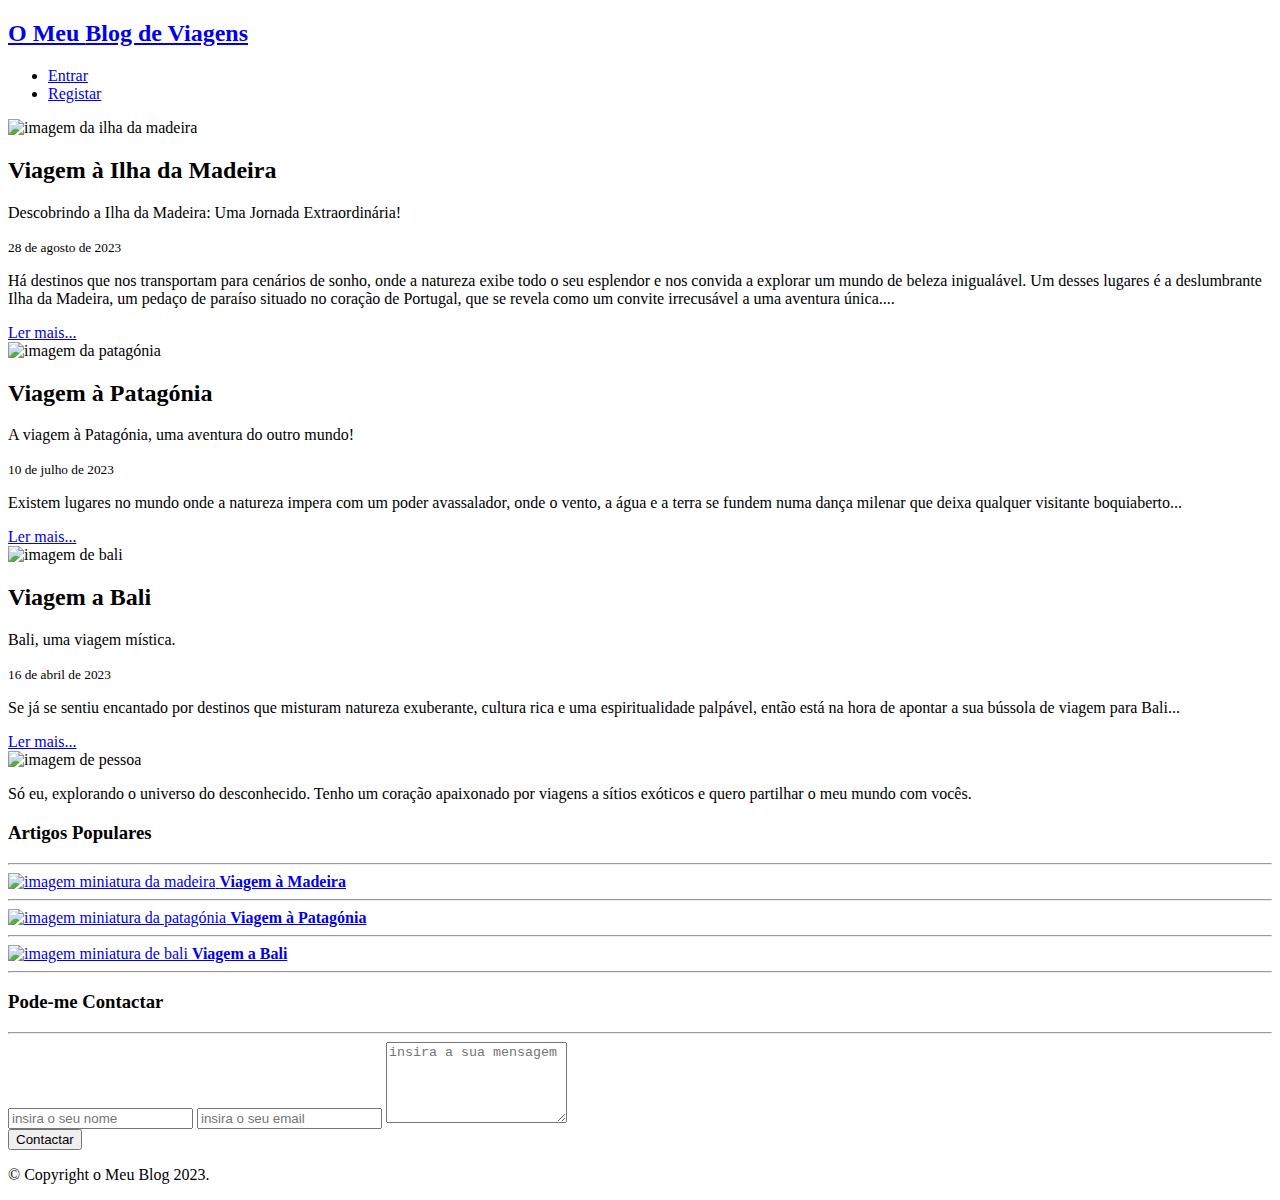
==== index.html @ a6da042d "Add files via upload" ====
<!DOCTYPE html>
<html lang="en">

<head>
    <meta charset="UTF-8">
    <meta name="viewport" content="width=device-width, initial-scale=1.0">
    <title>O Meu Blog</title>
    <link rel="stylesheet" href="css/style.css">
</head>

<body>
    <header>
        <h2><a href="index.html">O Meu <span class="mudar-cor">Blog de Viagens</span></a></h2>
        <nav>
            <ul>
                <li><a href="entrar.html">Entrar</a></li>
                <li><a href="registar.html">Registar</a></li>
            </ul>
        </nav>
    </header>

    <main class="conteiner">
        <section class="esquerda">

            <article>
                <img src="img/madeira.jpg" alt="imagem da ilha da madeira">

                <div class="texto">
                    <h2>Viagem à Ilha da Madeira</h2>

                    <p class="subtitulo">Descobrindo a Ilha da Madeira: Uma Jornada Extraordinária!</p>

                    <p><small>28 de agosto de 2023</small></p>

                    <p class="descricao">Há destinos que nos transportam para cenários de sonho, onde a natureza exibe
                        todo o seu esplendor e nos convida a explorar um mundo de beleza inigualável. Um desses lugares
                        é a deslumbrante Ilha da Madeira, um pedaço de paraíso situado no coração de Portugal, que se
                        revela como um convite irrecusável a uma aventura única....</p>

                    <a href="articles/madeira.html" class="ler-mais">Ler mais...</a>
                </div>
            </article>

            <article>
                <img src="img/patagonia.jpg" alt="imagem da patagónia">

                <div class="texto">
                    <h2>Viagem à Patagónia</h2>

                    <p class="subtitulo">A viagem à Patagónia, uma aventura do outro mundo!</p>

                    <p><small>10 de julho de 2023</small></p>

                    <p class="descricao">Existem lugares no mundo onde a natureza impera com um poder avassalador, onde
                        o vento, a água e
                        a terra se fundem numa dança milenar que deixa qualquer visitante boquiaberto...</p>

                    <a href="articles/patagonia.html" class="ler-mais">Ler mais...</a>
                </div>
            </article>

            <article>
                <img src="img/bali.jpg" alt="imagem de bali">

                <div class="texto">
                    <h2>Viagem a Bali</h2>

                    <p class="subtitulo">Bali, uma viagem mística.</p>

                    <p><small>16 de abril de 2023</small></p>

                    <p class="descricao">Se já se sentiu encantado por destinos que misturam natureza exuberante,
                        cultura rica e uma espiritualidade palpável, então está na hora de apontar a sua bússola de
                        viagem para Bali...</p>

                    <a href="articles/bali.html" class="ler-mais">Ler mais...</a>
                </div>
            </article>

        </section>

        <section class="direita">
            <article>
                <img src="img/pessoa.jpg" alt="imagem de pessoa">

                <div class="texto">

                    <p class="descricao">Só eu, explorando o universo do desconhecido. Tenho um coração apaixonado por
                        viagens a sítios exóticos e quero partilhar o meu mundo com vocês.</p>
                </div>
            </article>

            <article class="texto">
                <h3>Artigos Populares</h3>

                <hr>

                <a class="link-artigos-populares" href="articles/patagonia.html">
                    <div class="alinhar-miniatura-texto">
                        <img class="miniatura" src="img/madeira.jpg" alt="imagem miniatura da madeira">

                        <span><strong>Viagem à Madeira</strong></span>
                    </div>
                </a>

                <hr>

                <a class="link-artigos-populares" href="articles/patagonia.html">
                    <div class="alinhar-miniatura-texto">
                        <img class="miniatura" src="img/patagonia.jpg" alt="imagem miniatura da patagónia">

                        <span><strong>Viagem à Patagónia</strong></span>
                    </div>
                </a>

                <hr>

                <a class="link-artigos-populares" href="articles/bali.html">
                    <div class="alinhar-miniatura-texto">
                        <img class="miniatura" src="img/bali.jpg" alt="imagem miniatura de bali">

                        <span><strong>Viagem a Bali</strong></span>
                    </div>
                </a>

                <hr>
            </article>

            <article class="texto">
                <h3>Pode-me Contactar</h3>
                <hr>
                <form action="index.html" method="POST" data-netlify="true">
                    <input type="text" name="nome" placeholder="insira o seu nome">
                    <input type="email" name="email" placeholder="insira o seu email">
                    <textarea rows="5" name="mensagem" placeholder="insira a sua mensagem"></textarea>
                    <div class="botao-centro">
                        <input class="ler-mais" type="submit" value="Contactar">
                    </div>
                </form>
            </article>

        </section>
    </main>

    <!-- RODAPÉ -->
    <footer>
        <p>&copy; Copyright o Meu Blog 2023.</p>
    </footer>
</body>

</html>
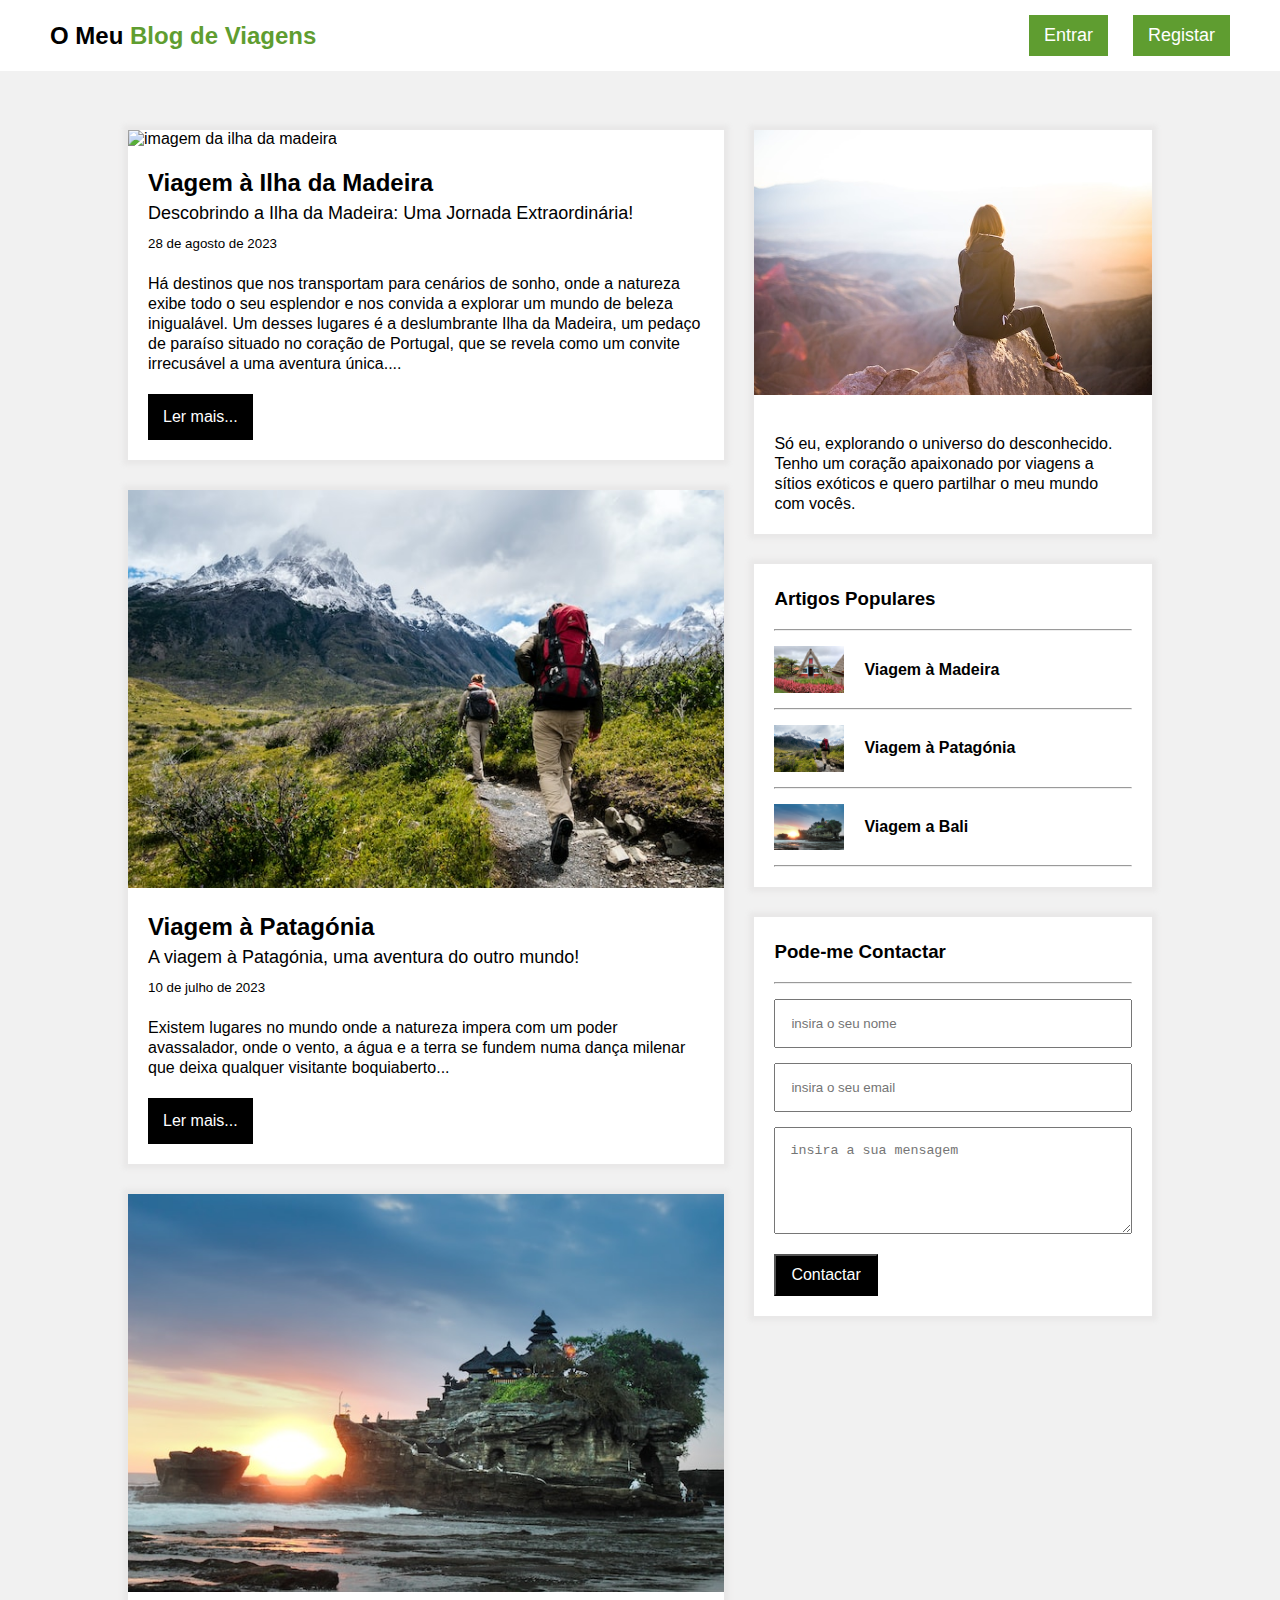
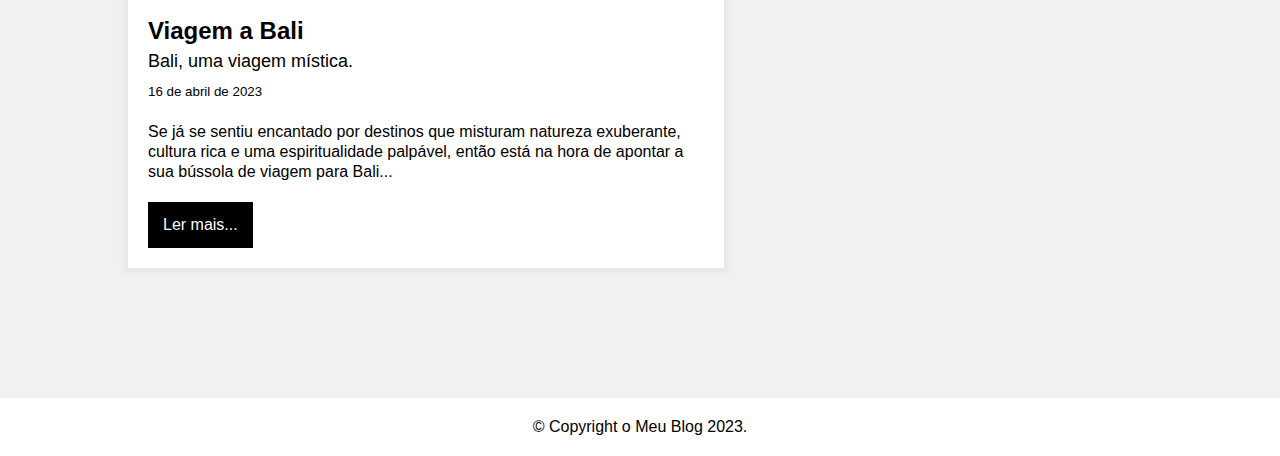
==== commit 05fa19b3: "Add files via upload" ====
--- a/index.html
+++ b/index.html
@@ -42,7 +42,7 @@
             </article>
 
             <article>
-                <img src="img/patagonia.jpg" alt="imagem da patagónia">
+                <img src="img/patagonia.png" alt="imagem da patagónia">
 
                 <div class="texto">
                     <h2>Viagem à Patagónia</h2>
@@ -60,7 +60,7 @@
             </article>
 
             <article>
-                <img src="img/bali.jpg" alt="imagem de bali">
+                <img src="img/bali.png" alt="imagem de bali">
 
                 <div class="texto">
                     <h2>Viagem a Bali</h2>
@@ -81,7 +81,7 @@
 
         <section class="direita">
             <article>
-                <img src="img/pessoa.jpg" alt="imagem de pessoa">
+                <img src="img/pessoa.png" alt="imagem de pessoa">
 
                 <div class="texto">
 
@@ -97,7 +97,7 @@
 
                 <a class="link-artigos-populares" href="articles/patagonia.html">
                     <div class="alinhar-miniatura-texto">
-                        <img class="miniatura" src="img/madeira.jpg" alt="imagem miniatura da madeira">
+                        <img class="miniatura" src="img/madeira.png" alt="imagem miniatura da madeira">
 
                         <span><strong>Viagem à Madeira</strong></span>
                     </div>
@@ -107,7 +107,7 @@
 
                 <a class="link-artigos-populares" href="articles/patagonia.html">
                     <div class="alinhar-miniatura-texto">
-                        <img class="miniatura" src="img/patagonia.jpg" alt="imagem miniatura da patagónia">
+                        <img class="miniatura" src="img/patagonia.png" alt="imagem miniatura da patagónia">
 
                         <span><strong>Viagem à Patagónia</strong></span>
                     </div>
@@ -117,7 +117,7 @@
 
                 <a class="link-artigos-populares" href="articles/bali.html">
                     <div class="alinhar-miniatura-texto">
-                        <img class="miniatura" src="img/bali.jpg" alt="imagem miniatura de bali">
+                        <img class="miniatura" src="img/bali.png" alt="imagem miniatura de bali">
 
                         <span><strong>Viagem a Bali</strong></span>
                     </div>
--- a/css/style.css
+++ b/css/style.css
@@ -0,0 +1,277 @@
+* {
+    margin: 0px;
+    padding: 0px;
+    box-sizing: border-box;
+}
+
+:root {
+    --cor-primaria: #fff;
+    --cor-secundaria: #000;
+}
+
+body {
+    background-color: #f1f1f1;
+    font-family: 'Segoe UI', Tahoma, Geneva, Verdana, sans-serif;
+}
+
+/* CABEÇALHO */
+header {
+    display: flex;
+    justify-content: space-between;
+    align-items: center;
+    background-color: var(--cor-primaria);
+    padding: 15px 50px;
+    position: fixed;
+    top: 0px;
+    left: 0px;
+    width: 100%;
+}
+
+header h2 a {
+    text-decoration: none;
+    color: var(--cor-secundaria);
+}
+
+.mudar-cor {
+    margin-left: 0px;
+    color: #5f9d30;
+}
+
+/* NAVEGAÇÃO */
+nav ul {
+    display: flex;
+    gap: 25px;
+    list-style: none;
+    font-size: 18px;
+}
+
+nav ul li a {
+    text-decoration: none;
+    color: var(--cor-primaria);
+}
+
+nav ul li a:hover {
+    color: #787878;
+}
+
+nav ul li {
+    background-color: #5f9d30;
+    padding: 10px 15px;
+    /* border-radius: 5px; */
+}
+
+/* nav ul li:first-child {
+    background-color: black;
+} */
+
+/* CORPO DO SITE */
+.conteiner {
+    width: 80%;
+    margin: 100px auto;
+    display: flex;
+}
+
+/* LATERAL ESQUERDA */
+.esquerda {
+    width: 60%;
+}
+
+/* ARTIGO */
+article {
+    background-color: var(--cor-primaria);
+    margin: 30px 0px;
+    /* box-shadow: 0px 3px 10px #8e8e8e33; */
+    /* box-shadow: 0.5rem 0.5rem black, -0.5rem -0.5rem #ccc; */
+    box-shadow: 0 0 5px 5px #e9e8e8;
+}
+
+img {
+    width: 100%;
+}
+
+.texto {
+    padding: 20px;
+    line-height: 30px;
+}
+
+.subtitulo {
+    font-size: 18px;
+}
+
+.descricao {
+    line-height: 20px;
+    margin-top: 15px;
+}
+
+.ler-mais {
+    /* o inline-block permite inserir margin no elemento*/
+    display: inline-block;
+    background-color: var(--cor-secundaria);
+    padding: 8px 15px;
+    margin-top: 20px;
+    text-decoration: none;
+    color: var(--cor-primaria);
+    /* animation: aumentar 2s ease; */
+}
+
+.ler-mais:hover {
+    animation: mudar-cor 2s ease infinite;
+}
+
+/* LATERAL DIREITA */
+.direita {
+    width: 40%;
+    margin-left: 30px;
+}
+
+article h3 {
+    margin-bottom: 15px;
+}
+
+.miniatura {
+    width: 70px;
+    /* border-radius: 50%; */
+}
+
+.alinhar-miniatura-texto {
+    display: flex;
+    align-items: center;
+    padding: 15px 0px;
+}
+
+.link-artigos-populares {
+    text-decoration: none;
+    color: var(--cor-secundaria);
+}
+
+span {
+    margin-left: 20px;
+}
+
+input[type="text"],
+input[type="email"],
+input[type="password"],
+textarea {
+    width: 100%;
+    margin-top: 15px;
+    padding: 15px;
+}
+
+input[type="submit"] {
+    background-color: var(--cor-secundaria);
+    color: var(--cor-primaria);
+    padding: 10px 15px;
+    font-size: 16px;
+    margin-top: 10px;
+    cursor: pointer;
+}
+
+/* RODAPÉ */
+
+footer {
+    position: absolute;
+    width: 100%;
+    background-color: var(--cor-primaria);
+    text-align: center;
+    padding: 20px;
+}
+
+/* PÁGINA ENTRAR */
+.conteiner-form {
+    width: 40%;
+    margin: 50px auto;
+    background-color: var(--cor-primaria);
+    padding: 20px;
+    box-shadow: 0 0 5px 5px #e9e8e8;
+    /* border: 1px solid black; */
+}
+
+.conteiner-form h2,
+.conteiner-form p {
+    text-align: center;
+}
+
+.conteiner-form p {
+    margin-top: 10px;
+    margin-bottom: 25px;
+}
+
+.conteiner-form form input {
+    margin-bottom: 15px;
+}
+
+.footer-form {
+    position: absolute;
+    width: 100%;
+    left: 0px;
+    bottom: 0px;
+    background-color: var(--cor-primaria);
+    text-align: center;
+    padding: 20px;
+}
+
+/* ARTIGOS */
+.centrar-artigo {
+    width: 60%;
+    margin: 0px auto;
+}
+
+/* ANIMAÇÕES */
+@keyframes aumentar {
+    0% {
+        transform: scale(0)
+    }
+
+    100% {
+        transform: scale(1)
+    }
+}
+
+@keyframes mudar-cor {
+    0% {
+        background-color: black;
+    }
+
+    50% {
+        background-color: white;
+        color: black;
+        outline: 1px solid black;
+    }
+
+    100% {
+        background-color: black;
+    }
+}
+
+@media (max-width:760px) {
+    header {
+        flex-direction: column;
+    }
+
+    header h2 {
+        margin-bottom: 25px;
+    }
+
+    nav ul li {
+        padding: 5px 10px;
+        width: 80px;
+        text-align: center;
+    }
+
+    .conteiner {
+        flex-direction: column;
+        margin-top: 130px;
+    }
+
+    .esquerda,
+    .centrar-artigo,
+    .conteiner-form {
+        width: 100%;
+    }
+
+    .direita {
+        width: 100%;
+        margin-left: 0px;
+    }
+
+}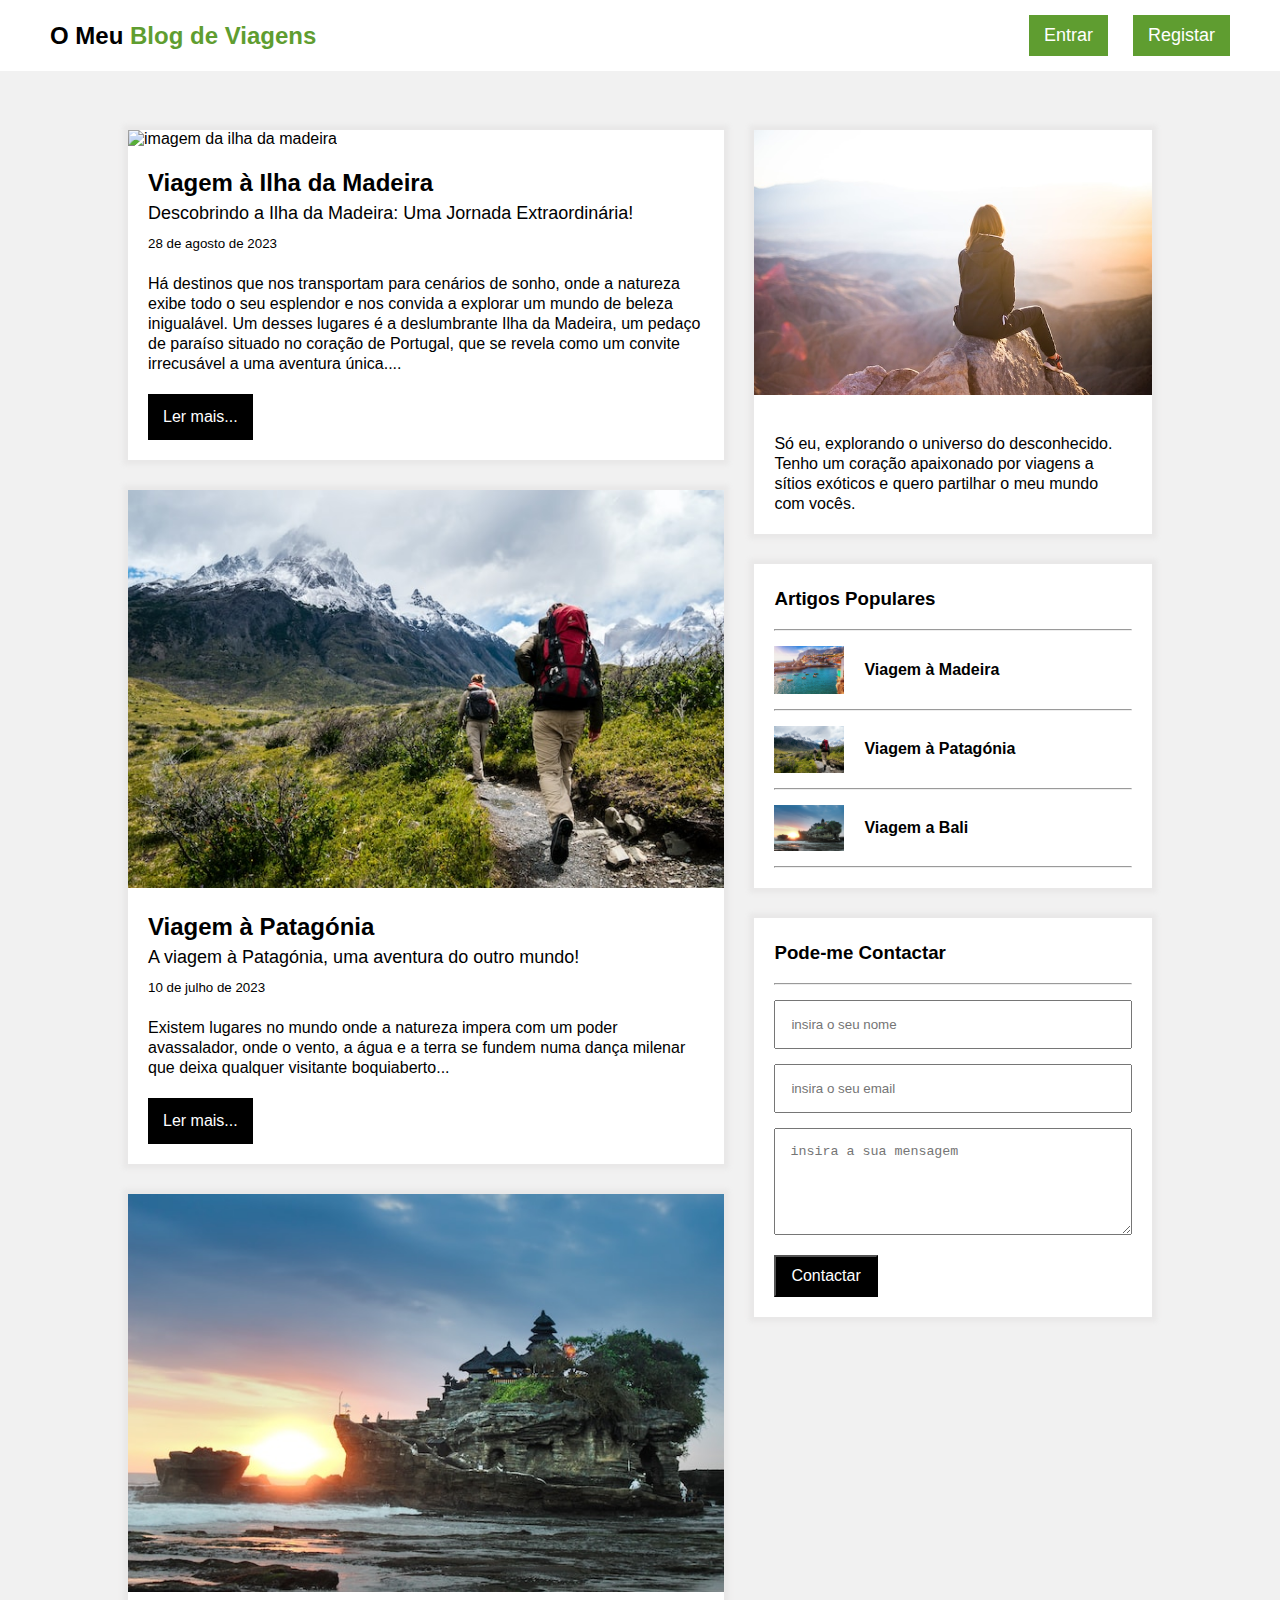
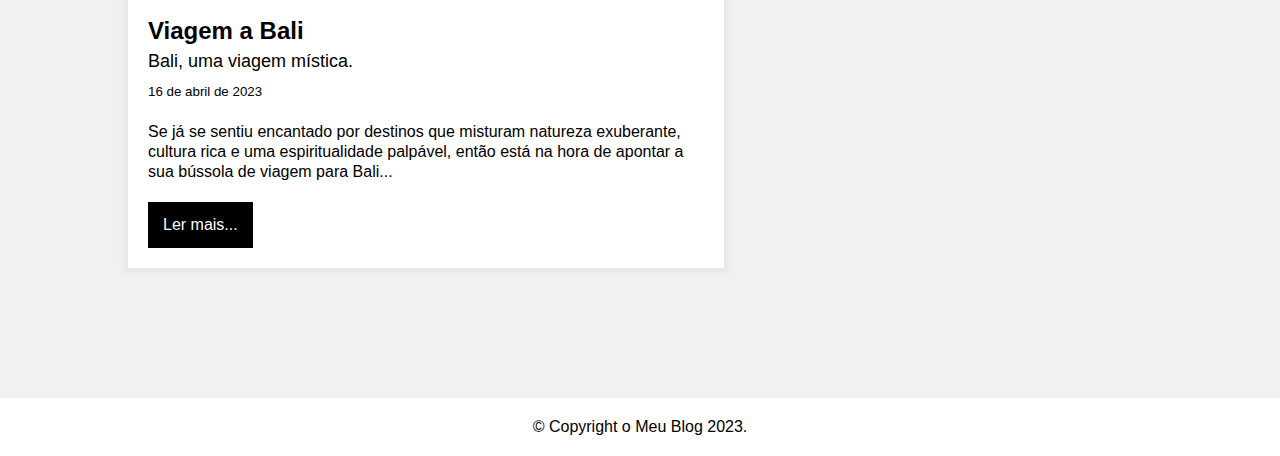
==== commit 8a420ba4: "Update index.html" ====
--- a/index.html
+++ b/index.html
@@ -129,7 +129,7 @@
             <article class="texto">
                 <h3>Pode-me Contactar</h3>
                 <hr>
-                <form action="index.html" method="POST" data-netlify="true">
+                <form method="POST" data-netlify="true">
                     <input type="text" name="nome" placeholder="insira o seu nome">
                     <input type="email" name="email" placeholder="insira o seu email">
                     <textarea rows="5" name="mensagem" placeholder="insira a sua mensagem"></textarea>
@@ -148,4 +148,4 @@
     </footer>
 </body>
 
-</html>+</html>
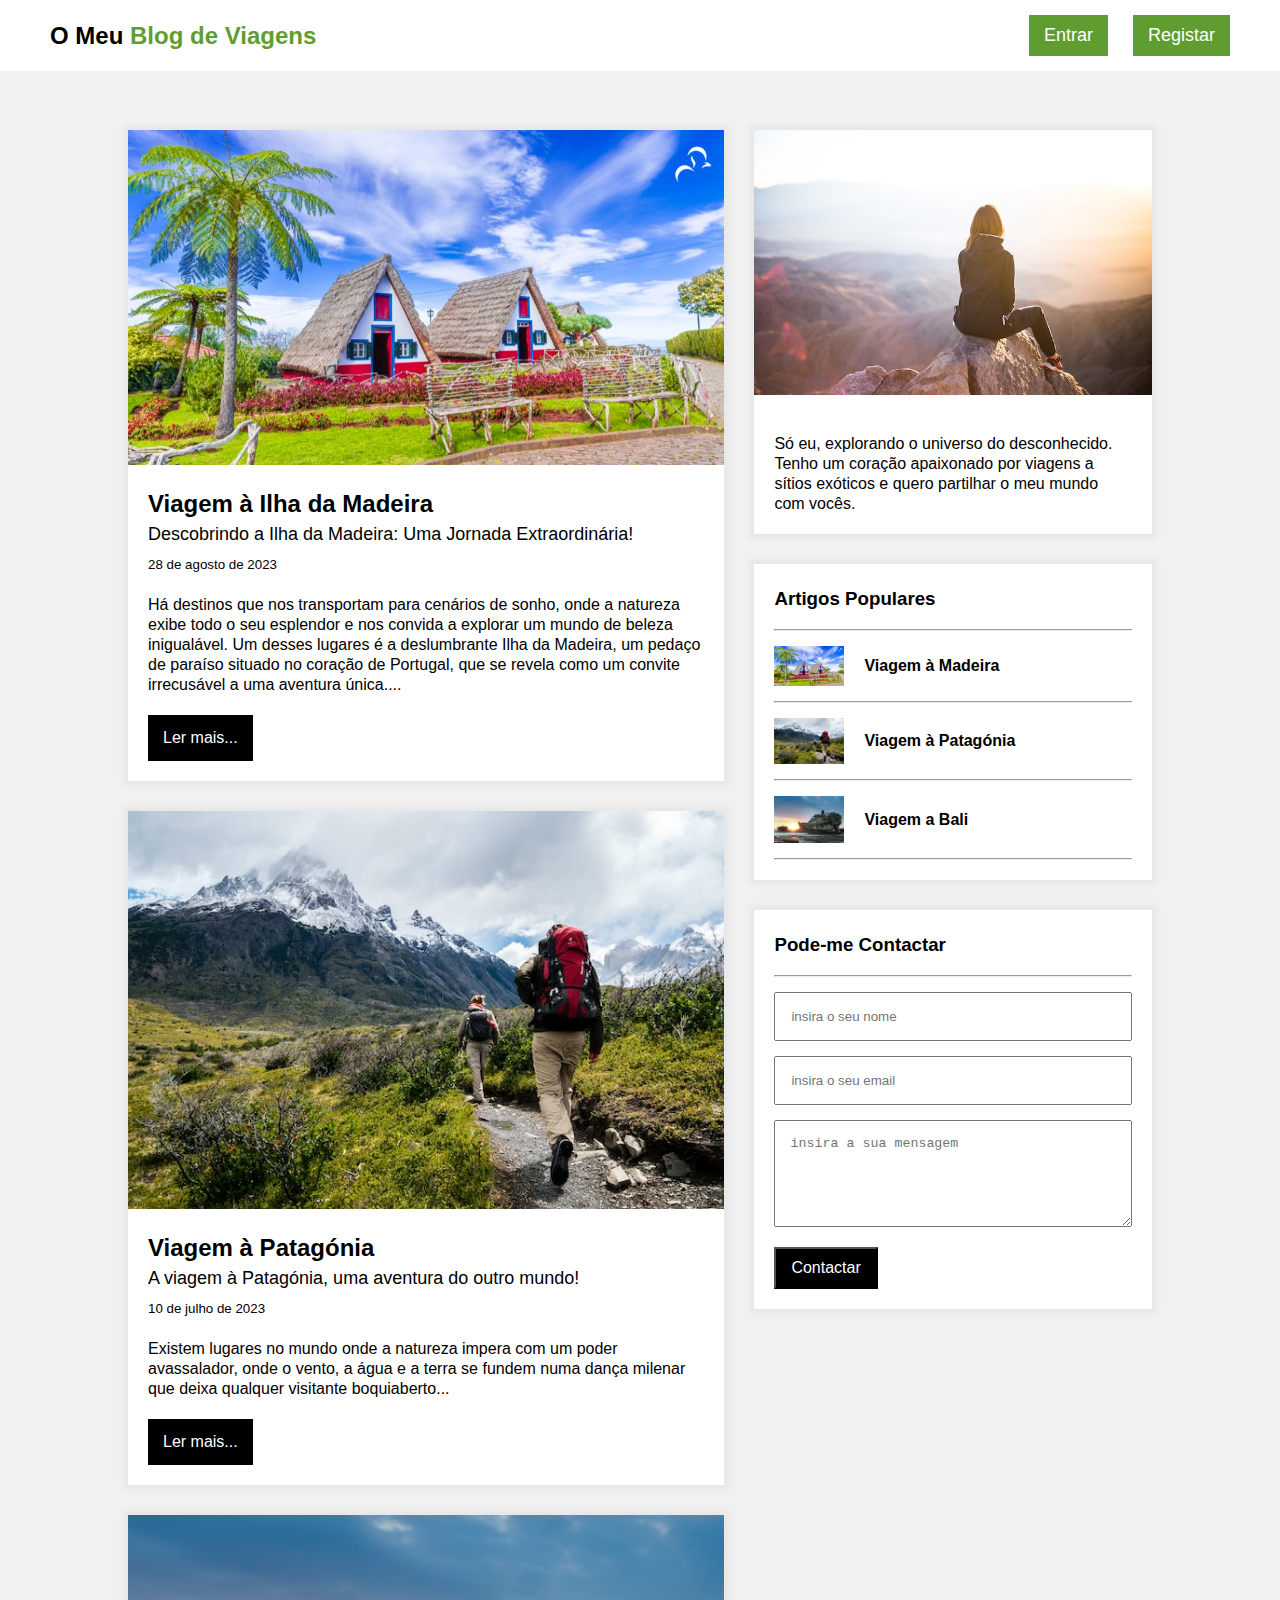
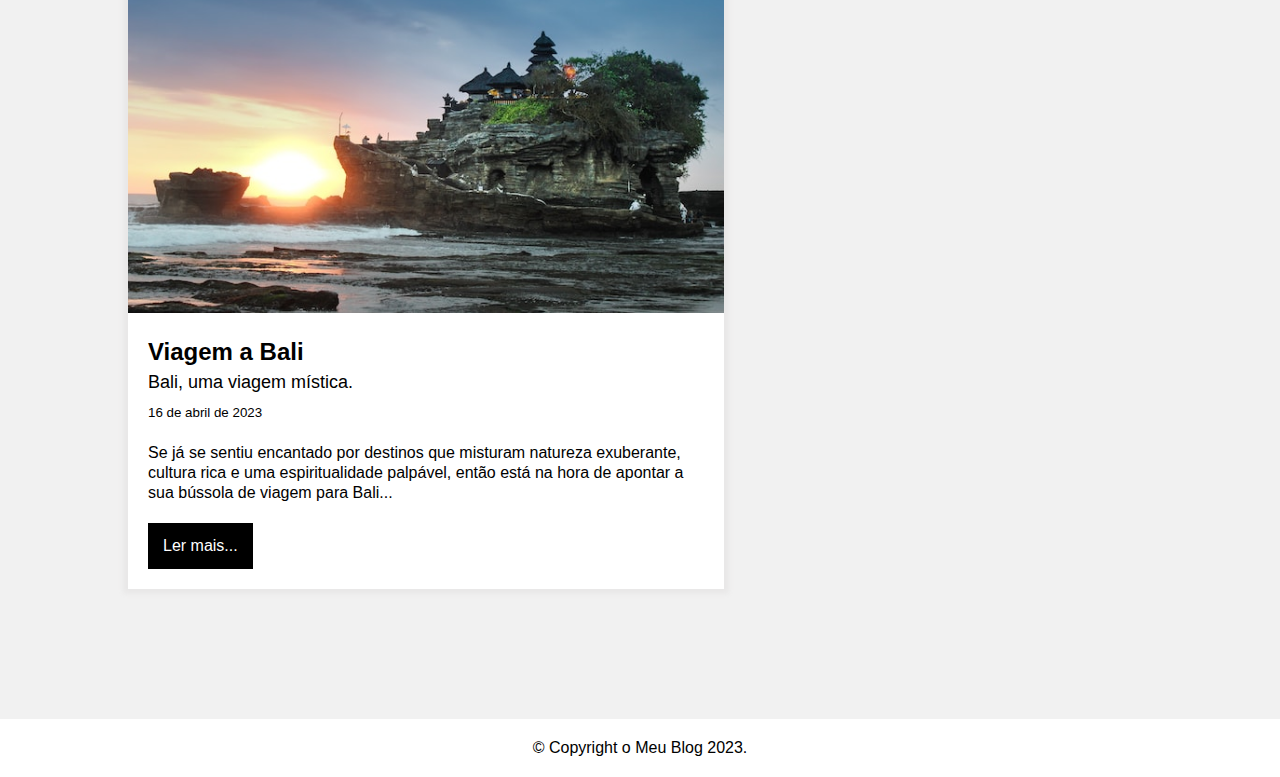
==== commit 85de69ce: "Add files via upload" ====
--- a/index.html
+++ b/index.html
@@ -23,7 +23,7 @@
         <section class="esquerda">
 
             <article>
-                <img src="img/madeira.jpg" alt="imagem da ilha da madeira">
+                <img src="img/madeira.png.png" alt="imagem da ilha da madeira">
 
                 <div class="texto">
                     <h2>Viagem à Ilha da Madeira</h2>
@@ -97,7 +97,7 @@
 
                 <a class="link-artigos-populares" href="articles/patagonia.html">
                     <div class="alinhar-miniatura-texto">
-                        <img class="miniatura" src="img/madeira.png" alt="imagem miniatura da madeira">
+                        <img class="miniatura" src="img/madeira.png.png" alt="imagem miniatura da madeira">
 
                         <span><strong>Viagem à Madeira</strong></span>
                     </div>
@@ -148,4 +148,4 @@
     </footer>
 </body>
 
-</html>
+</html>